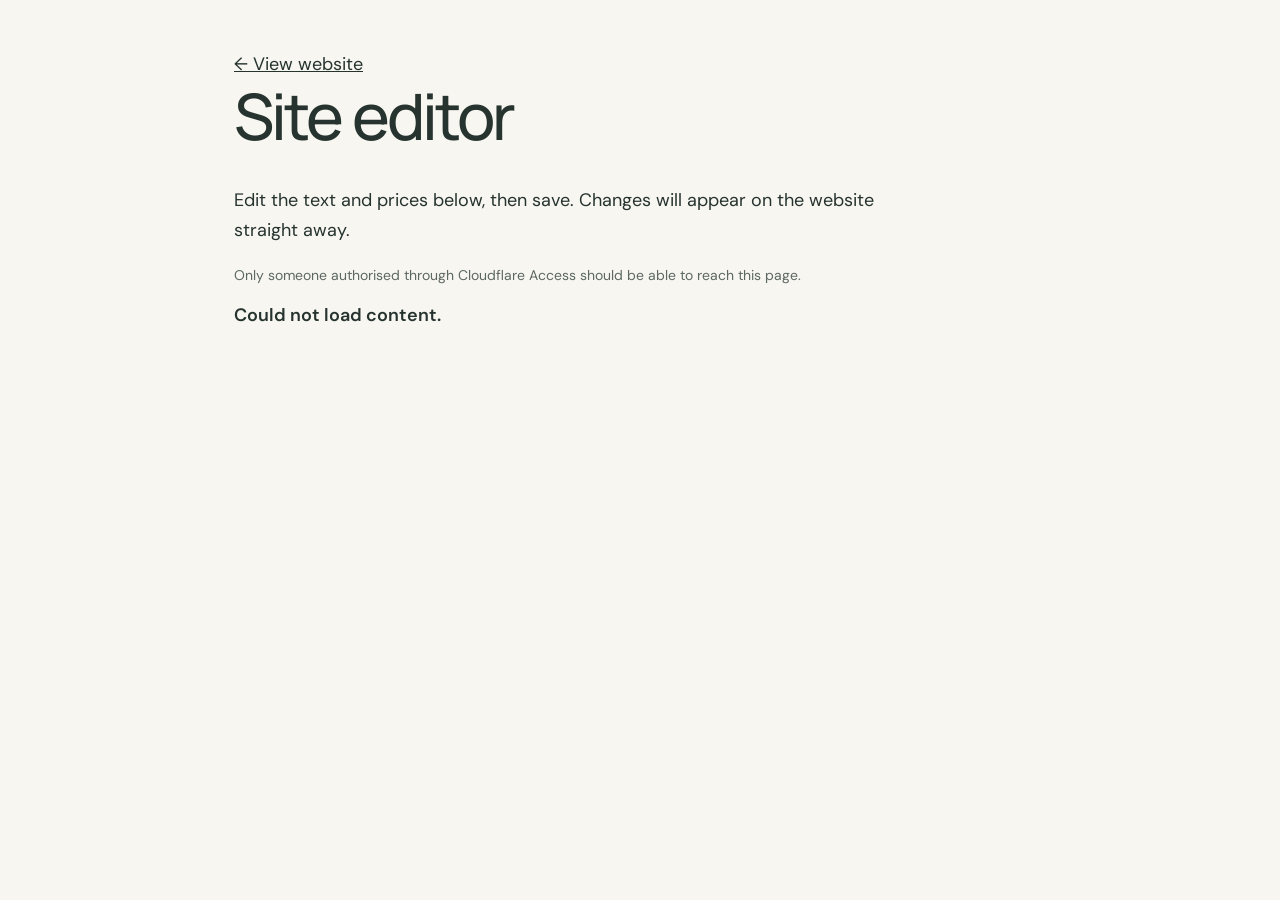
==== admin/index.html @ 8a404a60 "Build accessible counselling site with editor and contact form" ====
<!doctype html><html lang="en-GB"><head><meta charset="utf-8"><meta name="viewport" content="width=device-width,initial-scale=1"><title>Site editor | David Billington</title><link rel="stylesheet" href="/style.css"><style>main{max-width:860px;margin:auto;padding:50px 24px}h1{font-size:clamp(2.5rem,6vw,4rem)}.editor{display:grid;gap:15px}.editor label{margin-top:14px}input,textarea{color:#26332f;border-color:#9eaaa0;margin:0;background:#fff}button{width:max-content}.hint{font-size:14px;color:#5d6862}#status{font-weight:600}</style></head><body><main><a href="/">← View website</a><h1>Site editor</h1><p>Edit the text and prices below, then save. Changes will appear on the website straight away.</p><p class="hint">Only someone authorised through Cloudflare Access should be able to reach this page.</p><form class="editor" id="editor"></form><p id="status" role="status"></p></main><script src="/admin/editor.js"></script></body></html>
---- style.css ----
@import url('https://fonts.googleapis.com/css2?family=DM+Sans:wght@400;500;600;700&family=Manrope:wght@400;500;600&display=swap');
:root{--ink:#26332f;--muted:#5d6862;--paper:#f7f6f1;--cream:#e9e8e0;--green:#29443a;--line:#c9cec5}*{box-sizing:border-box}html{scroll-behavior:smooth}body{margin:0;background:var(--paper);color:var(--ink);font:18px/1.65 'DM Sans',sans-serif}a{color:inherit}h1,h2,h3,p{margin-top:0}h1,h2,h3{font-family:Manrope,sans-serif;font-weight:500;letter-spacing:-.045em;line-height:1.12}h1{font-size:clamp(3.4rem,6vw,7rem);margin:0 0 35px}h2{font-size:clamp(2.65rem,4.7vw,5.4rem);max-width:800px;margin-bottom:32px}h3{font-size:clamp(1.8rem,2.5vw,2.8rem);margin-bottom:20px}p{max-width:670px}.skip{position:absolute;top:-100px;left:10px;background:#fff;padding:10px;z-index:9}.skip:focus{top:10px}.header{height:96px;display:flex;align-items:center;justify-content:space-between;padding:0 clamp(24px,5vw,90px);background:var(--paper)}.brand{text-decoration:none;font-family:Manrope,sans-serif;font-weight:600;font-size:18px;line-height:1.15;letter-spacing:-.03em}.brand span{display:block;font:13px/1.5 'DM Sans',sans-serif;letter-spacing:.12em;text-transform:uppercase;color:var(--muted)}nav{display:flex;align-items:center;gap:clamp(15px,3vw,50px);font-size:15px;font-weight:600}nav a{text-decoration:none}nav a:hover,footer a:hover{text-decoration:underline;text-underline-offset:5px}.nav-contact{border-bottom:1px solid currentColor;padding-bottom:4px}.hero{min-height:700px;display:grid;grid-template-columns:47% 53%;background:var(--cream)}.portrait{min-height:700px;overflow:hidden}.portrait img{width:100%;height:100%;object-fit:cover;object-position:center 24%;display:block}.hero-copy{align-self:center;padding:65px clamp(35px,7vw,125px)}.eyebrow,.section-label{font-size:13px;font-weight:700;letter-spacing:.16em;text-transform:uppercase;color:var(--muted)}.eyebrow{margin-bottom:29px}.lead{font-size:clamp(18px,1.7vw,21px);line-height:1.7;max-width:600px}.button{display:inline-flex;gap:35px;justify-content:space-between;align-items:center;background:var(--green);color:white;text-decoration:none;border:1px solid var(--green);padding:17px 23px;font:600 15px 'DM Sans',sans-serif;cursor:pointer;transition:background .2s,color .2s;margin:18px 0}.button:hover{background:transparent;color:var(--green)}.quiet{color:var(--muted);font-size:14px;line-height:1.6}.section,.support,.contact{padding:clamp(80px,10vw,155px) clamp(24px,8vw,140px);display:grid;grid-template-columns:minmax(150px,27%) 1fr;gap:30px}.section>div:last-child,.support>div:last-child{max-width:890px}.section p,.support p,.contact p{font-size:20px;line-height:1.75}.support{background:#dce3d9}.support-list{padding:0;list-style:none;display:grid;grid-template-columns:1fr 1fr;gap:0 50px;margin:45px 0}.support-list li{border-top:1px solid #aebcb0;padding:16px 0;font-size:19px}.support-list li::before{content:'↗';float:right;color:#567563}.rule{border-top:1px solid var(--line);margin:65px 0}.details{border-top:1px solid var(--line);border-bottom:1px solid var(--line);display:grid;grid-template-columns:1fr 1fr;gap:40px;margin-top:55px;padding:25px 0}.details small,.details span{display:block;color:var(--muted);font-size:14px}.details strong{display:block;font:500 48px/1.2 Manrope,sans-serif;letter-spacing:-.04em;margin:10px 0}.details .details-text{font-size:22px;letter-spacing:-.02em;line-height:1.4}.contact{background:var(--green);color:#f7f7ed;grid-template-columns:1fr 1fr;gap:clamp(35px,7vw,130px)}.contact .section-label,.contact .quiet{color:#c1d0c3}.contact p{max-width:570px}.phone{display:inline-block;font-size:clamp(23px,2.8vw,38px);text-decoration:none;border-bottom:1px solid #c1d0c3;margin:22px 0 18px}.contact form{align-self:start;max-width:650px}label{display:block;font-weight:600;font-size:15px;margin:0 0 7px}.optional{font-weight:400;color:#c1d0c3}input,textarea{width:100%;border:1px solid #a9b9aa;border-radius:0;background:transparent;color:#fff;font:18px/1.5 'DM Sans',sans-serif;padding:14px 16px;margin:0 0 22px}input:focus,textarea:focus{outline:3px solid #d3e5bc;outline-offset:2px}textarea{resize:vertical}.form-note{font-size:13px!important;color:#c1d0c3}.contact .button{background:#eef0e6;color:var(--green);border-color:#eef0e6}.contact .button:hover{background:transparent;color:#fff}.honeypot{position:absolute;left:-9999px}#form-status{font-size:15px!important}footer{padding:35px clamp(24px,8vw,140px);display:flex;gap:30px;flex-wrap:wrap;align-items:center;justify-content:space-between;font-size:13px;color:var(--muted)}footer a{text-decoration:none}@media(max-width:850px){.header{height:78px}nav{gap:14px;font-size:13px}nav a:first-child{display:none}.hero{display:flex;flex-direction:column}.portrait{min-height:0;height:53vw;max-height:500px}.portrait img{object-position:center 30%}.hero-copy{padding:60px 7vw 70px}.section,.support{grid-template-columns:1fr;gap:28px}.contact{grid-template-columns:1fr}}@media(max-width:550px){body{font-size:16px}.header{padding:0 20px}.brand{font-size:15px}.brand span{font-size:10px}nav a:not(.nav-contact){display:none}.hero .portrait{height:72vw}.hero-copy{padding:50px 24px 65px}h1{font-size:clamp(3.1rem,12vw,4rem);margin-bottom:25px}.section,.support,.contact{padding:80px 24px}.section p,.support p,.contact p{font-size:17px}.support-list{grid-template-columns:1fr;margin:30px 0}.details{grid-template-columns:1fr;gap:25px}.details strong{font-size:40px}footer{display:block}footer>*{display:block;margin:0 0 15px}}@media(prefers-reduced-motion:reduce){html{scroll-behavior:auto}}
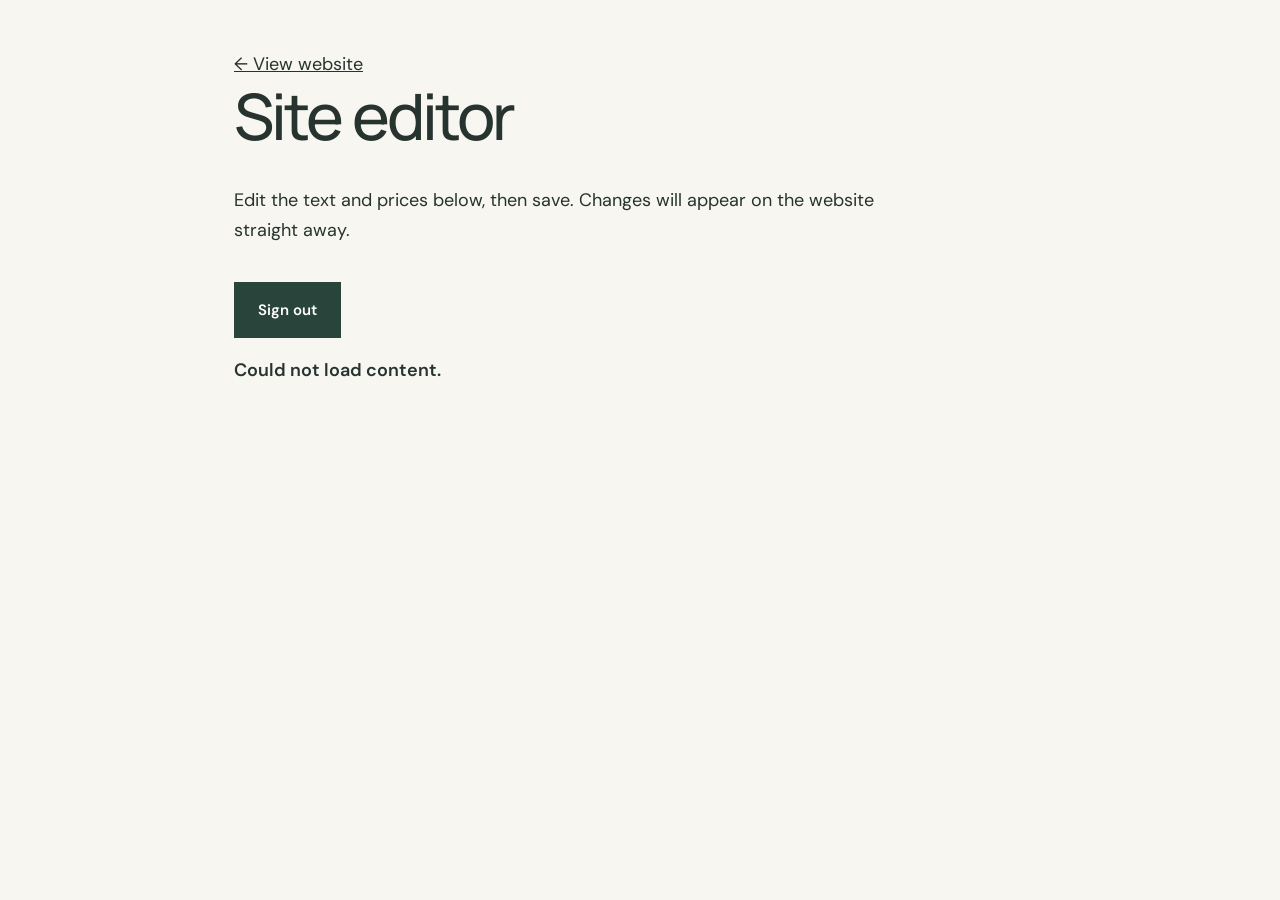
==== commit bbacc489: "Use Harbour Town style password editor" ====
--- a/admin/index.html
+++ b/admin/index.html
@@ -1 +1 @@
-<!doctype html><html lang="en-GB"><head><meta charset="utf-8"><meta name="viewport" content="width=device-width,initial-scale=1"><title>Site editor | David Billington</title><link rel="stylesheet" href="/style.css"><style>main{max-width:860px;margin:auto;padding:50px 24px}h1{font-size:clamp(2.5rem,6vw,4rem)}.editor{display:grid;gap:15px}.editor label{margin-top:14px}input,textarea{color:#26332f;border-color:#9eaaa0;margin:0;background:#fff}button{width:max-content}.hint{font-size:14px;color:#5d6862}#status{font-weight:600}</style></head><body><main><a href="/">← View website</a><h1>Site editor</h1><p>Edit the text and prices below, then save. Changes will appear on the website straight away.</p><p class="hint">Only someone authorised through Cloudflare Access should be able to reach this page.</p><form class="editor" id="editor"></form><p id="status" role="status"></p></main><script src="/admin/editor.js"></script></body></html>
+<!doctype html><html lang="en-GB"><head><meta charset="utf-8"><meta name="viewport" content="width=device-width,initial-scale=1"><title>Site editor | David Billington</title><link rel="stylesheet" href="/style.css"><style>main{max-width:860px;margin:auto;padding:50px 24px}h1{font-size:clamp(2.5rem,6vw,4rem)}.editor{display:grid;gap:15px}.editor label{margin-top:14px}input,textarea{color:#26332f;border-color:#9eaaa0;margin:0;background:#fff}button{width:max-content}.hint{font-size:14px;color:#5d6862}#status{font-weight:600}</style></head><body><main><a href="/">← View website</a><h1>Site editor</h1><p>Edit the text and prices below, then save. Changes will appear on the website straight away.</p><button type="button" id="logout" class="button">Sign out</button><form class="editor" id="editor"></form><p id="status" role="status"></p></main><script src="/admin/editor.js"></script></body></html>
